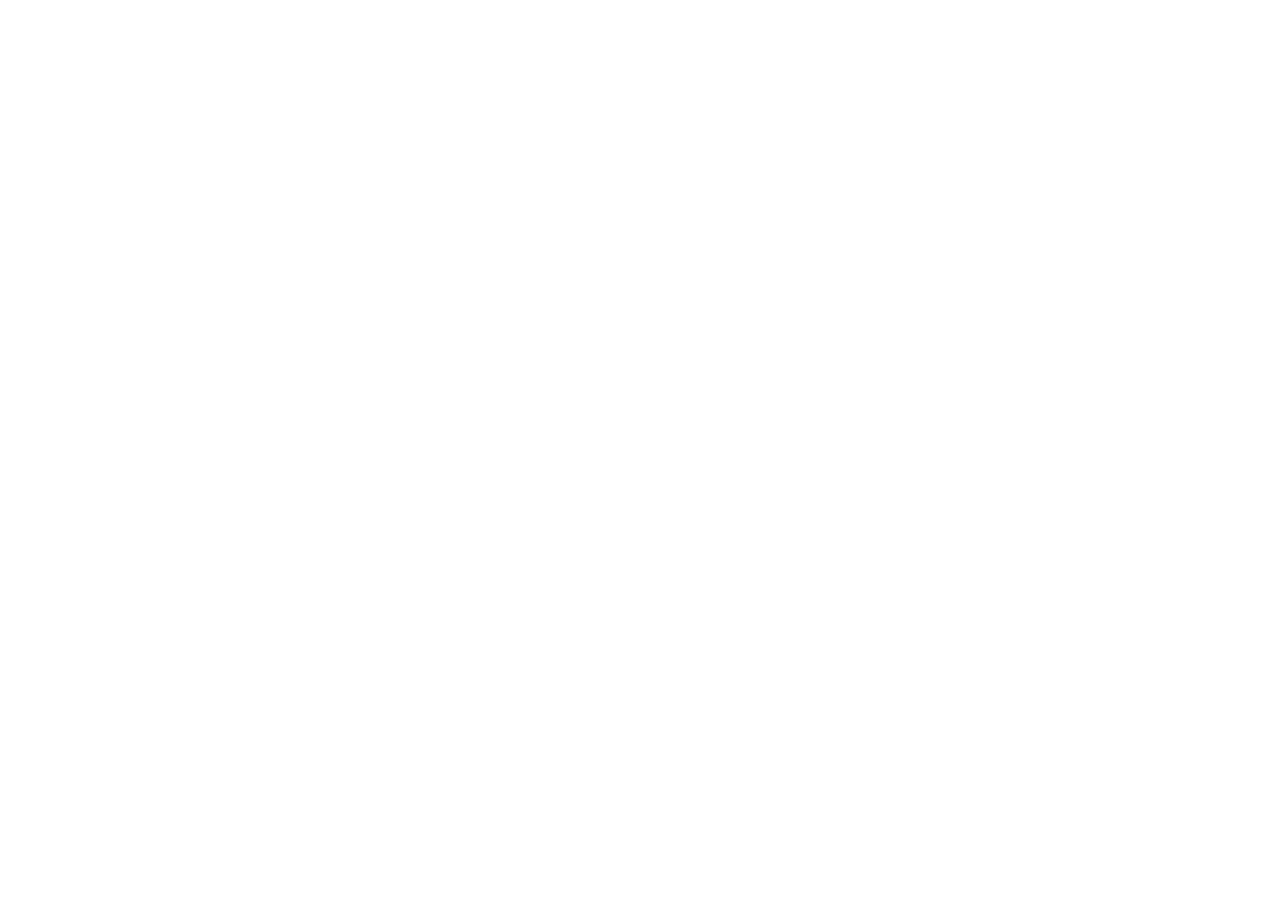
==== html/index.html @ 509c8567 "Creacion de carpetas y archivos iniciales" ====
<!DOCTYPE html>
<html lang="en">
<head>
    <meta charset="UTF-8">
    <meta http-equiv="X-UA-Compatible" content="IE=edge">
    <meta name="viewport" content="width=device-width, initial-scale=1.0">
    <title>primera pagina</title>
</head>
<body>
    
</body>
</html>
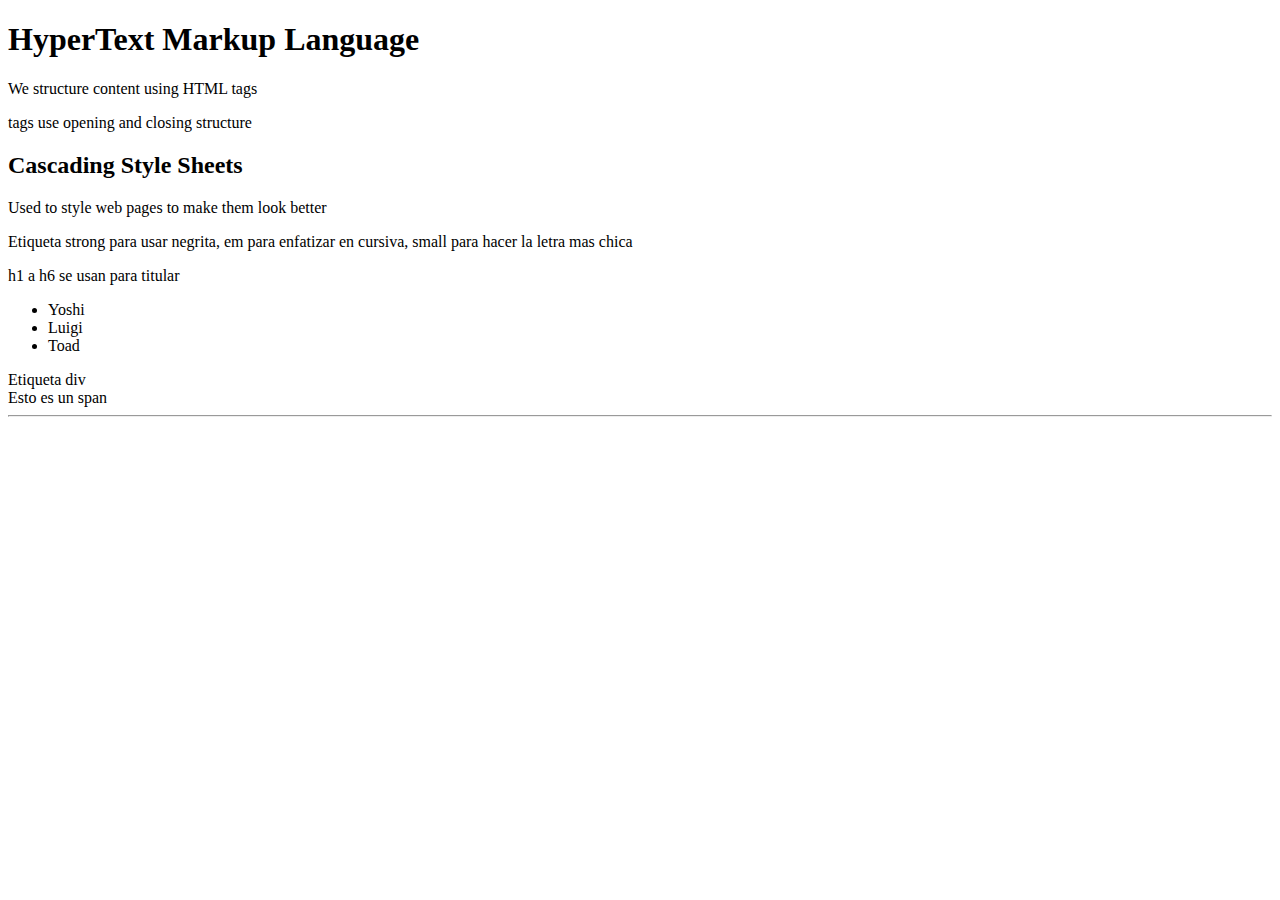
==== commit f19d2d7d: "Etiquetas basicas con cierre y sin cierre" ====
--- a/html/index.html
+++ b/html/index.html
@@ -7,6 +7,21 @@
     <title>primera pagina</title>
 </head>
 <body>
-    
+    <h1>HyperText Markup Language</h1>
+    <p>We structure content using HTML tags</p>
+    <p>tags use opening and closing structure</p>
+    <h2>Cascading Style Sheets</h2>
+    <p>Used to style web pages to make them look better</p>
+    <p>Etiqueta strong para usar negrita, em para enfatizar en cursiva, small para hacer la letra mas chica</p>
+    <p>h1 a h6 se usan para titular</p>
+    <ul>
+        <li>Yoshi</li>
+        <li>Luigi</li>
+        <li>Toad</li>
+    </ul>
+    <div>Etiqueta div</div>
+    <span>Esto es un span</span>
+    <br>
+    <hr>
 </body>
 </html>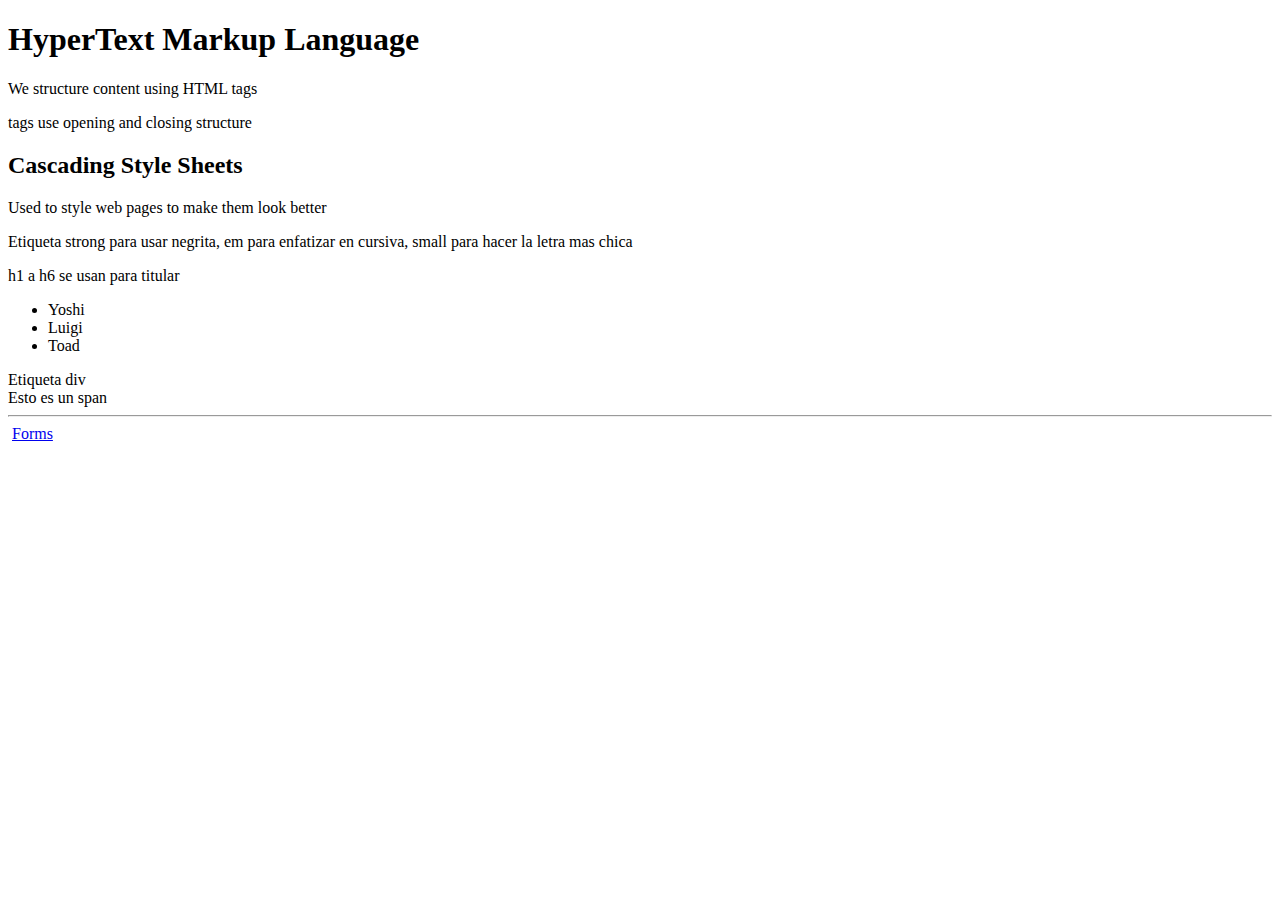
==== commit 194db677: "Practica de forms" ====
--- a/html/index.html
+++ b/html/index.html
@@ -23,5 +23,7 @@
     <span>Esto es un span</span>
     <br>
     <hr>
+    <img src="" alt="">
+    <a href="forms.html">Forms</a>
 </body>
 </html>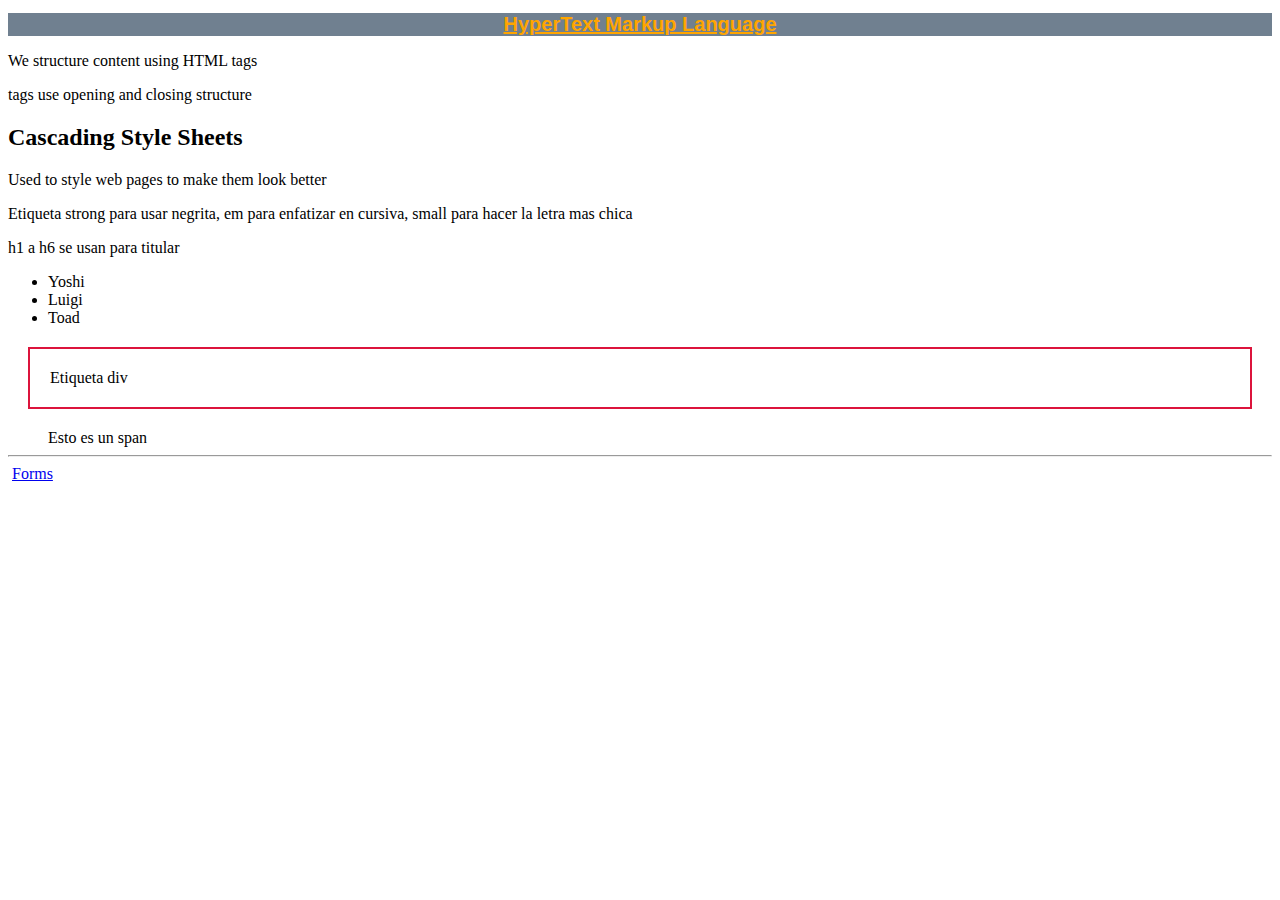
==== commit b370f5a9: "CSS basico, elementos de bloque y en linea" ====
--- a/html/index.html
+++ b/html/index.html
@@ -5,6 +5,7 @@
     <meta http-equiv="X-UA-Compatible" content="IE=edge">
     <meta name="viewport" content="width=device-width, initial-scale=1.0">
     <title>primera pagina</title>
+    <link rel="stylesheet" href="../css/styles.css">
 </head>
 <body>
     <h1>HyperText Markup Language</h1>
--- a/css/styles.css
+++ b/css/styles.css
@@ -0,0 +1,33 @@
+h1{
+    color: orange;
+    background-color: slategray;
+    font-size: 20px;
+    text-decoration: underline;
+    font-family: arial;
+    text-align: center;
+}
+/*p{
+    color: slategray;
+    text-align: right;
+    line-height: 30px;
+    letter-spacing: 3px;
+    column-count: 3;
+    column-gap: 60px;
+}
+ul{
+    border-bottom: 4px solid #ee0000;
+    border-left: 4px dashed green;
+}
+li{
+    list-style-type: none;
+    text-shadow: 2px 2px #e9e9e9;
+}*/
+span{
+    margin: 20px;
+    padding: 20px;
+}
+div{
+    border: 2px solid crimson;
+    margin: 20px;
+    padding: 20px;
+}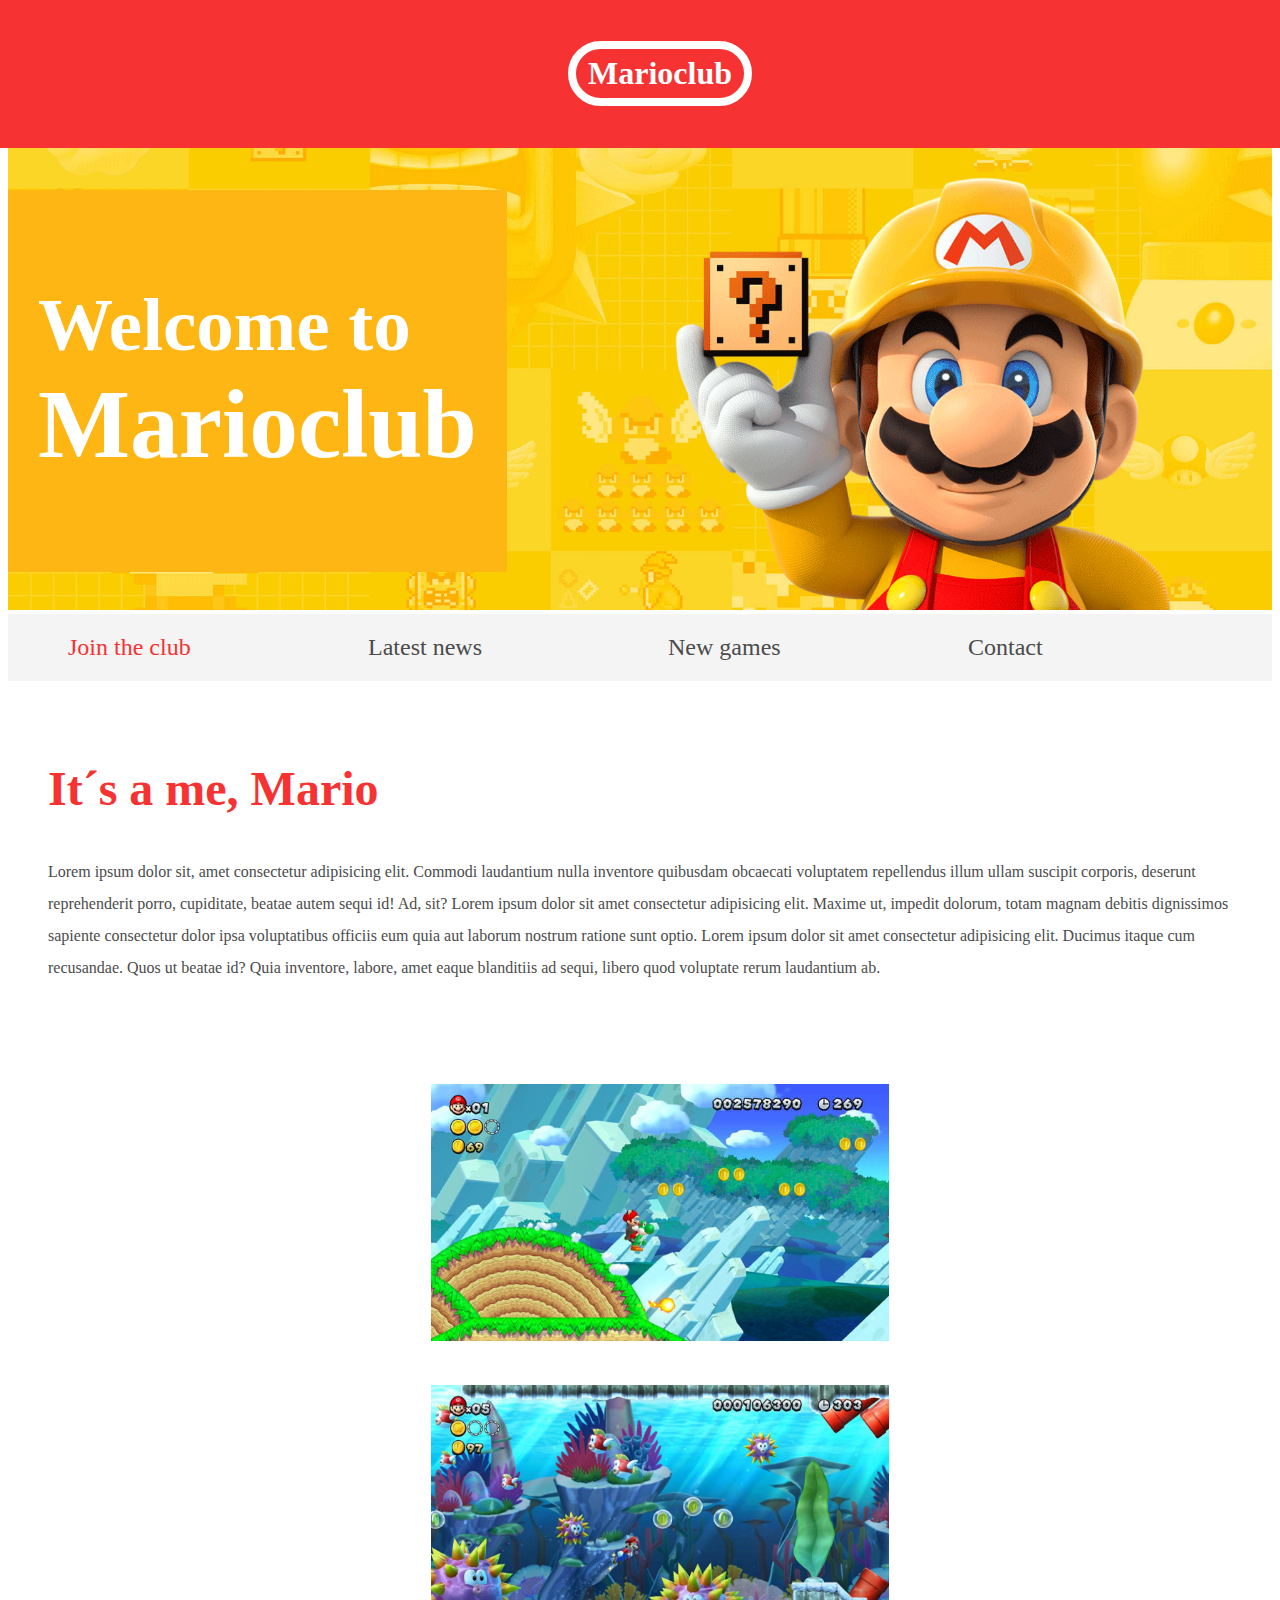
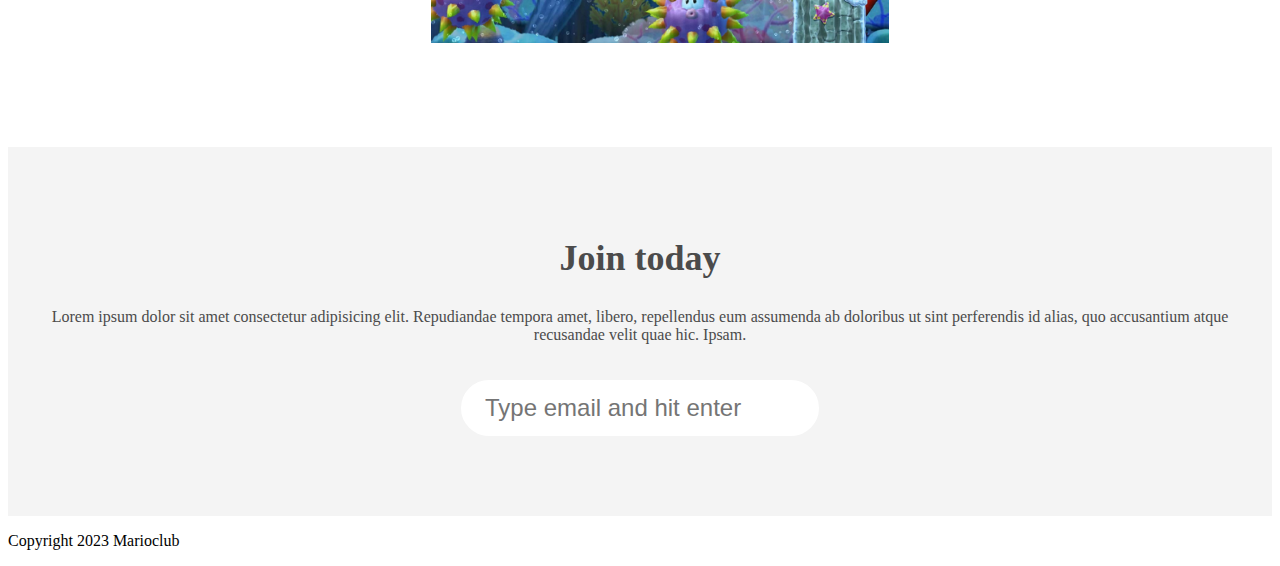
==== commit 3d10d43b: "proyecto marioclub iniciado" ====
--- a/html/index.html
+++ b/html/index.html
@@ -4,27 +4,49 @@
     <meta charset="UTF-8">
     <meta http-equiv="X-UA-Compatible" content="IE=edge">
     <meta name="viewport" content="width=device-width, initial-scale=1.0">
-    <title>primera pagina</title>
+    <title>Marioclub</title>
     <link rel="stylesheet" href="../css/styles.css">
 </head>
 <body>
-    <h1>HyperText Markup Language</h1>
-    <p>We structure content using HTML tags</p>
-    <p>tags use opening and closing structure</p>
-    <h2>Cascading Style Sheets</h2>
-    <p>Used to style web pages to make them look better</p>
-    <p>Etiqueta strong para usar negrita, em para enfatizar en cursiva, small para hacer la letra mas chica</p>
-    <p>h1 a h6 se usan para titular</p>
-    <ul>
-        <li>Yoshi</li>
-        <li>Luigi</li>
-        <li>Toad</li>
-    </ul>
-    <div>Etiqueta div</div>
-    <span>Esto es un span</span>
-    <br>
-    <hr>
-    <img src="" alt="">
-    <a href="forms.html">Forms</a>
+    <header>
+        <h1>Marioclub</h1>
+    </header>
+        <section class="banner">
+            <img src="../img/banner.png" alt="banner of Marioclub">
+            <div class="welcome">
+                <h2>Welcome to <br> <span>Marioclub</span></h2>
+
+            </div>
+        </section>
+        <nav class="main-nav">
+            <ul>
+                <li><a class="join" href="./join.html">Join the club</a></li>
+                <li><a href="./news.html">Latest news</a></li>
+                <li><a href="./games.html">New games</a></li>
+                <li><a href="./contact.html">Contact</a></li>
+            </ul>
+        </nav>
+        <main>
+            <article>
+                <h2>It´s a me, Mario</h2>
+                <p>Lorem ipsum dolor sit, amet consectetur adipisicing elit. Commodi laudantium nulla inventore quibusdam obcaecati voluptatem repellendus illum ullam suscipit corporis, deserunt reprehenderit porro, cupiditate, beatae autem sequi id! Ad, sit? Lorem ipsum dolor sit amet consectetur adipisicing elit. Maxime ut, impedit dolorum, totam magnam debitis dignissimos sapiente consectetur dolor ipsa voluptatibus officiis eum quia aut laborum nostrum ratione sunt optio. Lorem ipsum dolor sit amet consectetur adipisicing elit. Ducimus itaque cum recusandae. Quos ut beatae id? Quia inventore, labore, amet eaque blanditiis ad sequi, libero quod voluptate rerum laudantium ab.</p>
+
+            </article>
+            <ul class="images">
+                <li><img src="../img/thumb-1.png" alt=""></li>
+                <li><img src="../img/thumb-2.png" alt=""></li>
+            </ul>
+        </main>
+        <section class="join">
+            <h2>Join today</h2>
+            <p>Lorem ipsum dolor sit amet consectetur adipisicing elit. Repudiandae tempora amet, libero, repellendus eum assumenda ab doloribus ut sint perferendis id alias, quo accusantium atque recusandae velit quae hic. Ipsam.</p>
+            <form>
+                <input type="email" name="email" placeholder="Type email and hit enter" required>
+
+            </form>
+        </section>
+        <footer>    
+            <p class="copyright">Copyright 2023 Marioclub</p>
+        </footer>
 </body>
 </html>--- a/css/styles.css
+++ b/css/styles.css
@@ -1,11 +1,11 @@
-h1{
+/*h1{
     color: orange;
     background-color: slategray;
     font-size: 20px;
     text-decoration: underline;
     font-family: arial;
     text-align: center;
-}
+}*/
 /*p{
     color: slategray;
     text-align: right;
@@ -22,7 +22,7 @@
     list-style-type: none;
     text-shadow: 2px 2px #e9e9e9;
 }*/
-span{
+/*span{
     margin: 20px;
     padding: 20px;
 }
@@ -30,4 +30,118 @@
     border: 2px solid crimson;
     margin: 20px;
     padding: 20px;
+}
+
+a[href]{
+    background-color: #3dd13d;
+    color: white;
+    text-decoration: none;
+    font-weight: bold;
+    text-transform: uppercase;
+}*/
+
+header{
+    background-color: #f63232;
+    padding: 20px;
+    text-align: center;
+    position: fixed;
+    width: 100%;
+    z-index: 1;
+    top: 0;
+    left: 0;
+}
+header h1{
+    color: white;
+    border: 8px solid white;
+    padding: 6px 12px;
+    display: inline-block;
+    border-radius: 36px;
+}
+.banner{
+    position: relative;
+}
+.banner img{
+    max-width: 100%;
+}
+.banner .welcome{
+    position: absolute;
+    left: 0;
+    top:30%;
+    background-color: #feb614;
+    color: white;
+    padding: 30px;
+}
+.banner h2{
+    font-size: 75px;
+}
+.banner h2 span{
+    font-size: 1.3em;
+}
+nav{
+    background-color: #f4f4f4;
+    padding: 20px;
+    position: sticky;
+    top: 140px;
+}
+nav ul{
+    white-space: nowrap;
+    margin: 0 auto;
+    max-width: 1200px;
+}
+nav li{
+    width: 25%;
+    display: inline-block;
+    font-size: 24px;
+    
+}
+nav li a{
+    text-decoration: none;
+    color: #4b4b4b;
+}
+nav li a.join{
+    color: #f63232;
+}
+main{
+    max-width: 100%;
+    width: 1280px;
+    margin: 80px auto;
+    padding: 0 40px;
+    box-sizing: border-box;
+}
+article h2{
+    color: #f63232;
+    font-size: 48px;
+}
+article p{
+    line-height: 2em;
+    color: #4b4b4b;
+}
+.images{
+    text-align: center;
+    margin: 80px 0;
+}
+.images li{
+    display: inline-block;
+    width:40%;
+    margin: 20px 5%;
+
+}
+.images li img{
+    width: 100%;
+}
+section.join{
+    background-color: #f4f4f4;
+    text-align: center;
+    padding: 60px 20px;
+    color: #4b4b4b;
+}
+.join h2{
+    font-size: 36px;
+}
+form input{
+    margin: 20px 0;
+    padding: 10px 20px;
+    font-size: 24px;
+    border-radius: 28px;
+    border: 4px solid white;
 }